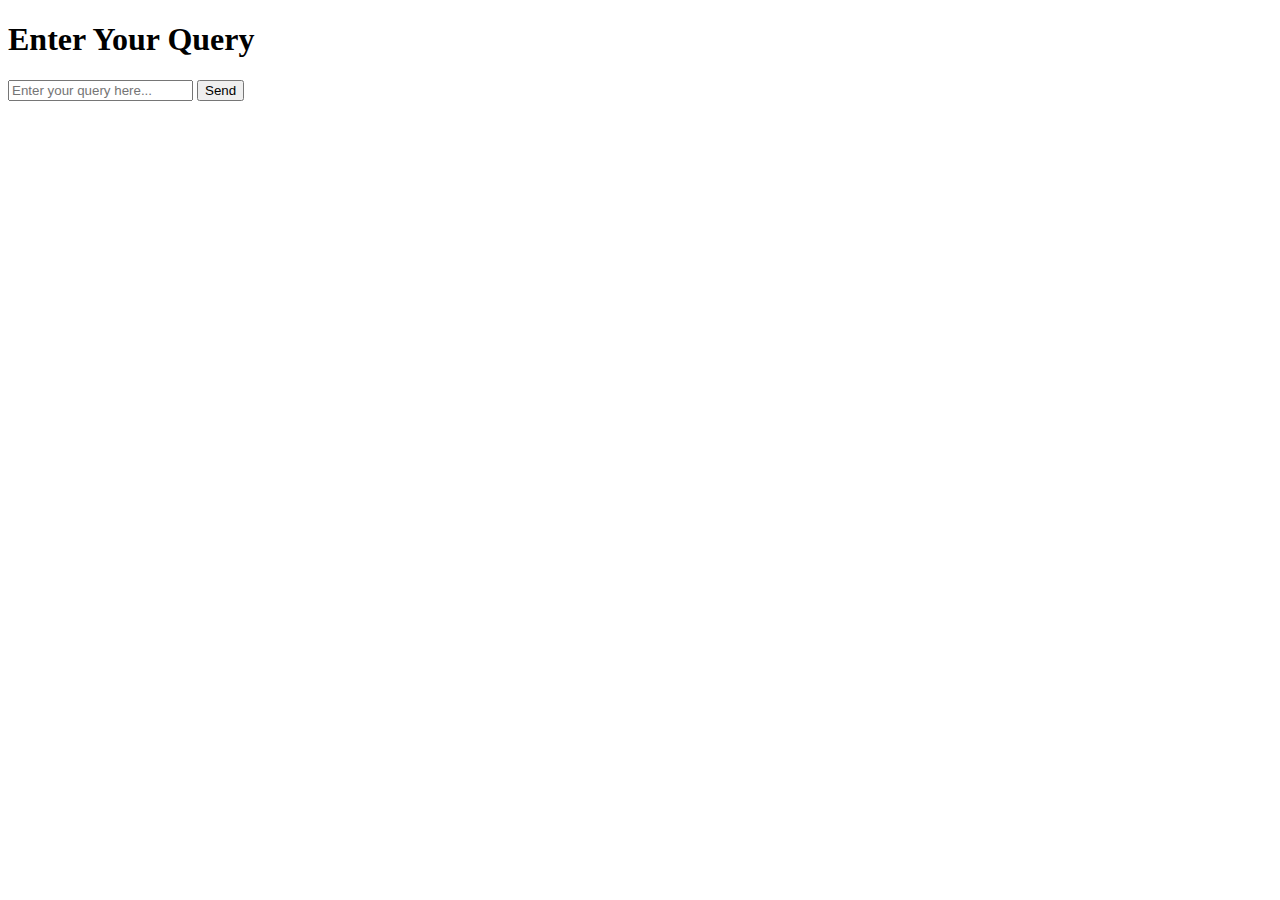
==== static/index.html @ 0bd292ad "basic front end and api working" ====
<!DOCTYPE html>
<html lang="en">
    <head>
        <meta charset="UTF-8">
        <meta name="viewport" content="width=device-width, initial-scale=1.0">
        <title>Query Quarry</title>
    </head>
    <body>
        <div class="container">
            <h1>Enter Your Query</h1>
            <input type="text" id="queryInput" placeholder="Enter your query here...">
            <button onclick="sendQuery()">Send</button>
            <p id="result"></p>
        </div>

        <script>
            function sendQuery() {
                var query = document.getElementById("queryInput").value;
                if (query === "") {
                    alert("Please enter a query.");
                    return;
                }
                fetch("http://localhost:8080/query", {
                    method: "POST",
                    body: JSON.stringify({
                        length: query.length,
                        query: query
                    }),
                    headers: {
                        "Content-type": "application/json; charset=UTF-8"
                    }
                })
                .then(response => response.json())
                .then(data => {
                    console.log(data)
                    document.getElementById('result').innerText = `Number of Occurrences: ${data.occurrences}`;
                })
                .catch(error => console.error("Error:", error))
            }
        </script>
    </body>
</html>
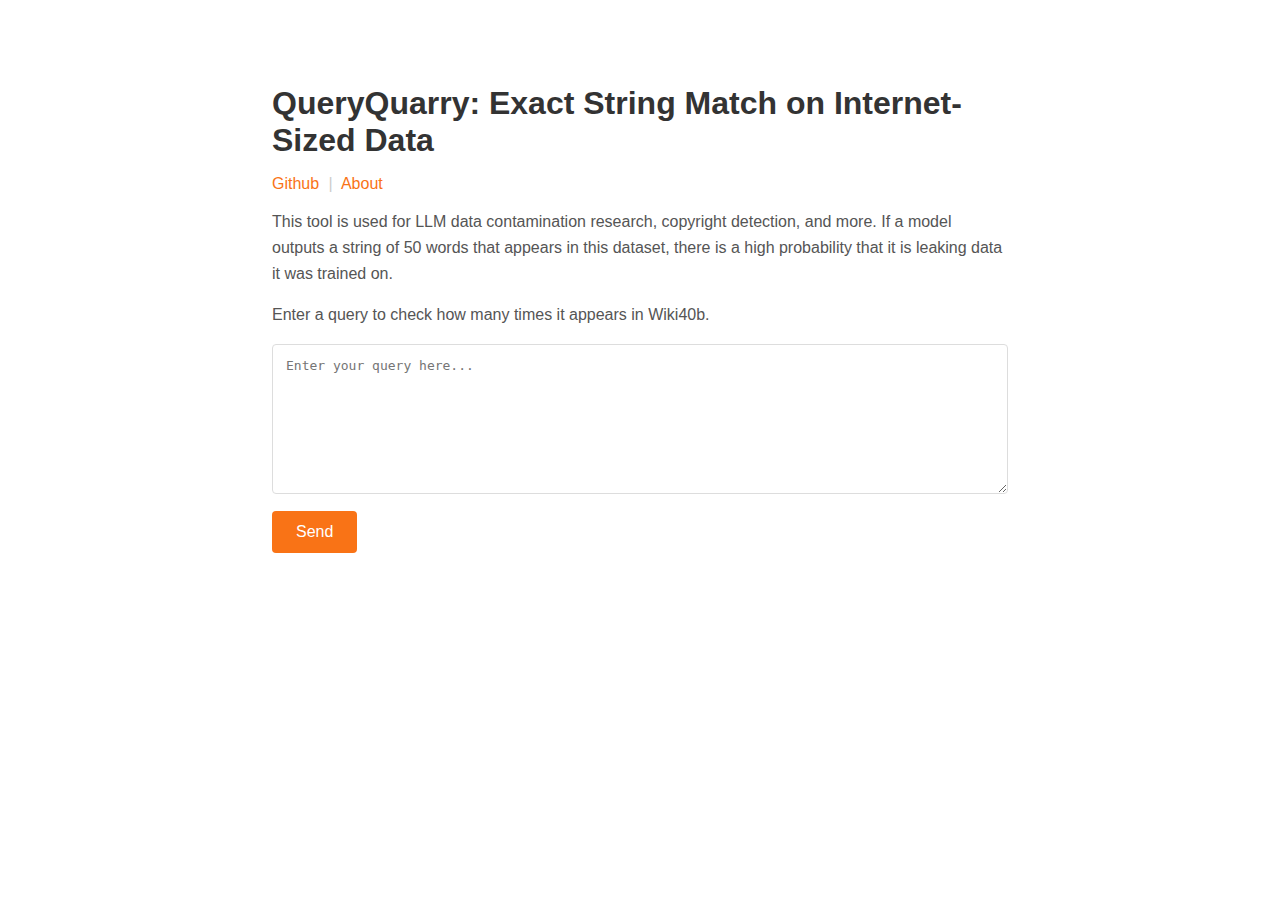
==== commit 2025c696: "style front end, add about page" ====
--- a/static/index.html
+++ b/static/index.html
@@ -1,42 +1,52 @@
 <!DOCTYPE html>
 <html lang="en">
-    <head>
-        <meta charset="UTF-8">
-        <meta name="viewport" content="width=device-width, initial-scale=1.0">
-        <title>Query Quarry</title>
-    </head>
-    <body>
-        <div class="container">
-            <h1>Enter Your Query</h1>
-            <input type="text" id="queryInput" placeholder="Enter your query here...">
-            <button onclick="sendQuery()">Send</button>
-            <p id="result"></p>
-        </div>
+<head>
+    <meta charset="UTF-8">
+    <meta name="viewport" content="width=device-width, initial-scale=1.0">
+    <title>QueryQuarry</title>
+    <link rel="stylesheet" href="styles.css">
+</head>
+<body>
+    <div class="container">
+        <h1>QueryQuarry: Exact String Match on Internet-Sized Data</h1>
+        <span>
+            <a href="https://github.com/nathan-barry/QueryQuarry">Github</a>
+            <span class="link-separator">|</span>
+            <a href="about">About</a>
+        </span>
 
-        <script>
-            function sendQuery() {
-                var query = document.getElementById("queryInput").value;
-                if (query === "") {
-                    alert("Please enter a query.");
-                    return;
+        <p>This tool is used for LLM data contamination research, copyright detection, and more. If a model outputs a string of 50 words that appears in this dataset, there is a high probability that it is leaking data it was trained on.</p>
+        <p>Enter a query to check how many times it appears in Wiki40b.</p>
+
+        <textarea id="queryInput" placeholder="Enter your query here..."></textarea>
+        <button onclick="sendQuery()">Send</button>
+        <p id="result"></p>
+    </div>
+
+    <script>
+        function sendQuery() {
+            var query = document.getElementById("queryInput").value;
+            if (query === "") {
+                alert("Please enter a query.");
+                return;
+            }
+            fetch("http://localhost:8080/query", {
+                method: "POST",
+                body: JSON.stringify({
+                    length: query.length,
+                    query: query
+                }),
+                headers: {
+                    "Content-type": "application/json; charset=UTF-8"
                 }
-                fetch("http://localhost:8080/query", {
-                    method: "POST",
-                    body: JSON.stringify({
-                        length: query.length,
-                        query: query
-                    }),
-                    headers: {
-                        "Content-type": "application/json; charset=UTF-8"
-                    }
-                })
-                .then(response => response.json())
-                .then(data => {
-                    console.log(data)
-                    document.getElementById('result').innerText = `Number of Occurrences: ${data.occurrences}`;
-                })
-                .catch(error => console.error("Error:", error))
-            }
-        </script>
-    </body>
+            })
+            .then(response => response.json())
+            .then(data => {
+                console.log(data)
+                document.getElementById('result').innerText = `Number of Occurrences: ${data.occurrences}`;
+            })
+            .catch(error => console.error("Error:", error))
+        }
+    </script>
+</body>
 </html>
--- a/static/styles.css
+++ b/static/styles.css
@@ -0,0 +1,67 @@
+body {
+    font-family: 'Arial', sans-serif;
+    background-color: #fff;
+    color: #333;
+    margin: 0;
+    padding: 0;
+}
+.container {
+    margin: 2em auto;
+    padding: 2em;
+    max-width: 800px;
+    box-sizing: border-box;
+}
+h1 {
+    font-size: 2em;
+    margin-bottom: 0.5em;
+    color: #333;
+    text-align: left;
+}
+p {
+    font-size: 1em;
+    line-height: 1.6;
+    margin-bottom: 1em;
+    color: #555;
+    text-align: left;
+}
+textarea {
+    width: 100%;
+    height: 150px;
+    padding: 1em;
+    font-size: 1em;
+    border: 1px solid #ddd;
+    border-radius: 4px;
+    margin-bottom: 1em;
+    box-sizing: border-box;
+    resize: vertical;
+}
+button {
+    background-color: #f97316;
+    color: #fff;
+    border: none;
+    padding: 0.75em 1.5em;
+    font-size: 1em;
+    border-radius: 4px;
+    cursor: pointer;
+    transition: background-color 0.3s;
+}
+button:hover {
+    background-color: #ff8733;
+}
+a {
+    color: #f97316;
+    text-decoration: none;
+    transition: color 0.3s;
+}
+a:hover {
+    color: #ff8733;
+}
+.link-separator {
+    color: #ccc;
+    margin: 0 0.3em;
+}
+#result {
+    font-size: 1em;
+    margin-top: 1em;
+    color: #333;
+}
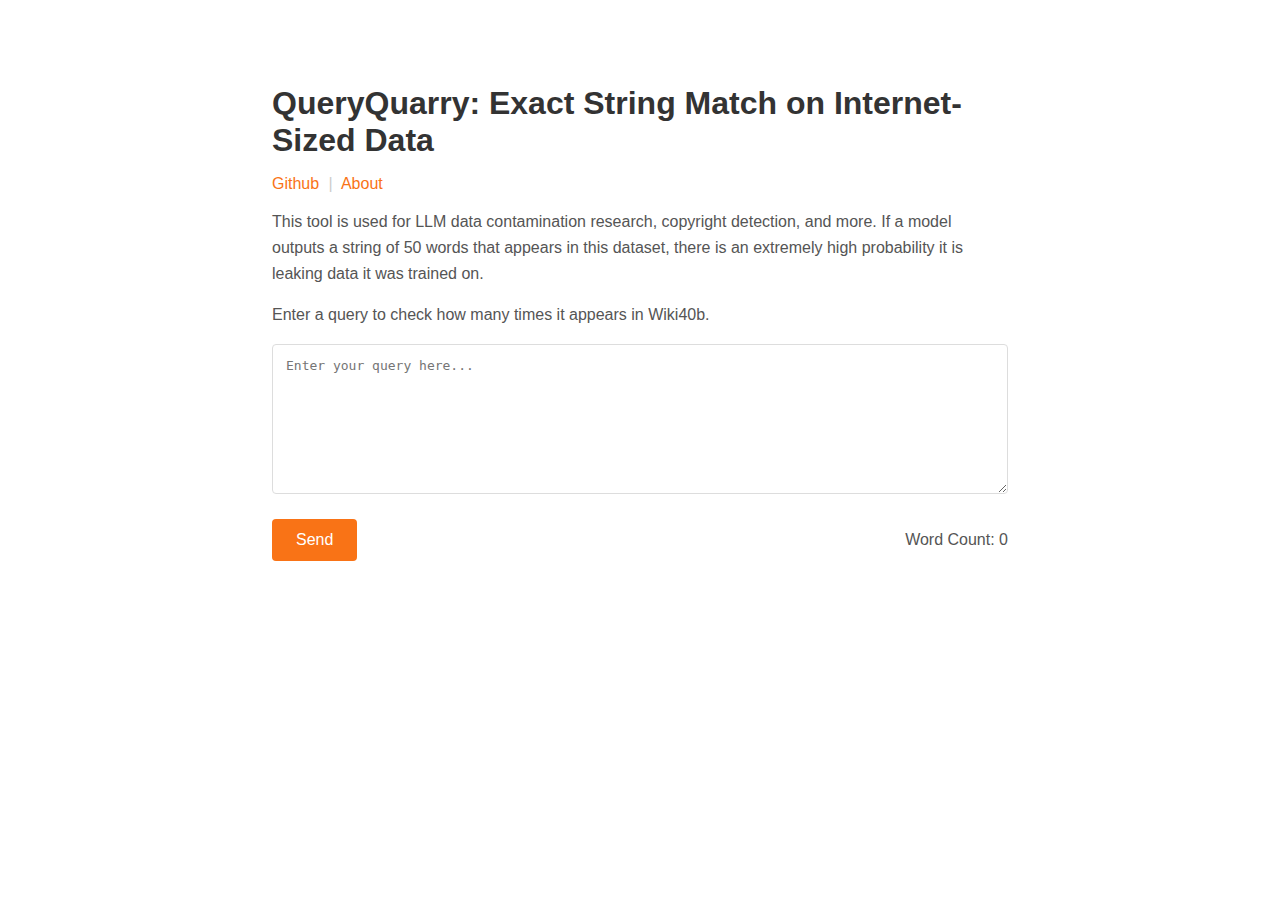
==== commit 50017a94: "add word count" ====
--- a/static/index.html
+++ b/static/index.html
@@ -15,15 +15,24 @@
             <a href="about">About</a>
         </span>
 
-        <p>This tool is used for LLM data contamination research, copyright detection, and more. If a model outputs a string of 50 words that appears in this dataset, there is a high probability that it is leaking data it was trained on.</p>
+        <p>This tool is used for LLM data contamination research, copyright detection, and more. If a model outputs a string of 50 words that appears in this dataset, there is an extremely high probability it is leaking data it was trained on.</p>
         <p>Enter a query to check how many times it appears in Wiki40b.</p>
 
-        <textarea id="queryInput" placeholder="Enter your query here..."></textarea>
-        <button onclick="sendQuery()">Send</button>
+        <textarea id="queryInput" placeholder="Enter your query here..." oninput="updateWordCount()"></textarea>
+        <div class="controls">
+            <button onclick="sendQuery()">Send</button>
+            <p id="wordCount">Word Count: 0</p>
+        </div>
         <p id="result"></p>
     </div>
 
     <script>
+        function updateWordCount() {
+            var query = document.getElementById("queryInput").value;
+            var wordCount = query.trim() === "" ? 0 : query.trim().split(/\s+/).length;
+            document.getElementById("wordCount").innerText = `Number of Words: ${wordCount}`;
+        }
+
         function sendQuery() {
             var query = document.getElementById("queryInput").value;
             if (query === "") {
--- a/static/styles.css
+++ b/static/styles.css
@@ -35,6 +35,12 @@
     box-sizing: border-box;
     resize: vertical;
 }
+.controls {
+    display: flex;
+    justify-content: space-between;
+    align-items: center;
+    margin-bottom: 1em;
+}
 button {
     background-color: #f97316;
     color: #fff;
@@ -60,8 +66,3 @@
     color: #ccc;
     margin: 0 0.3em;
 }
-#result {
-    font-size: 1em;
-    margin-top: 1em;
-    color: #333;
-}
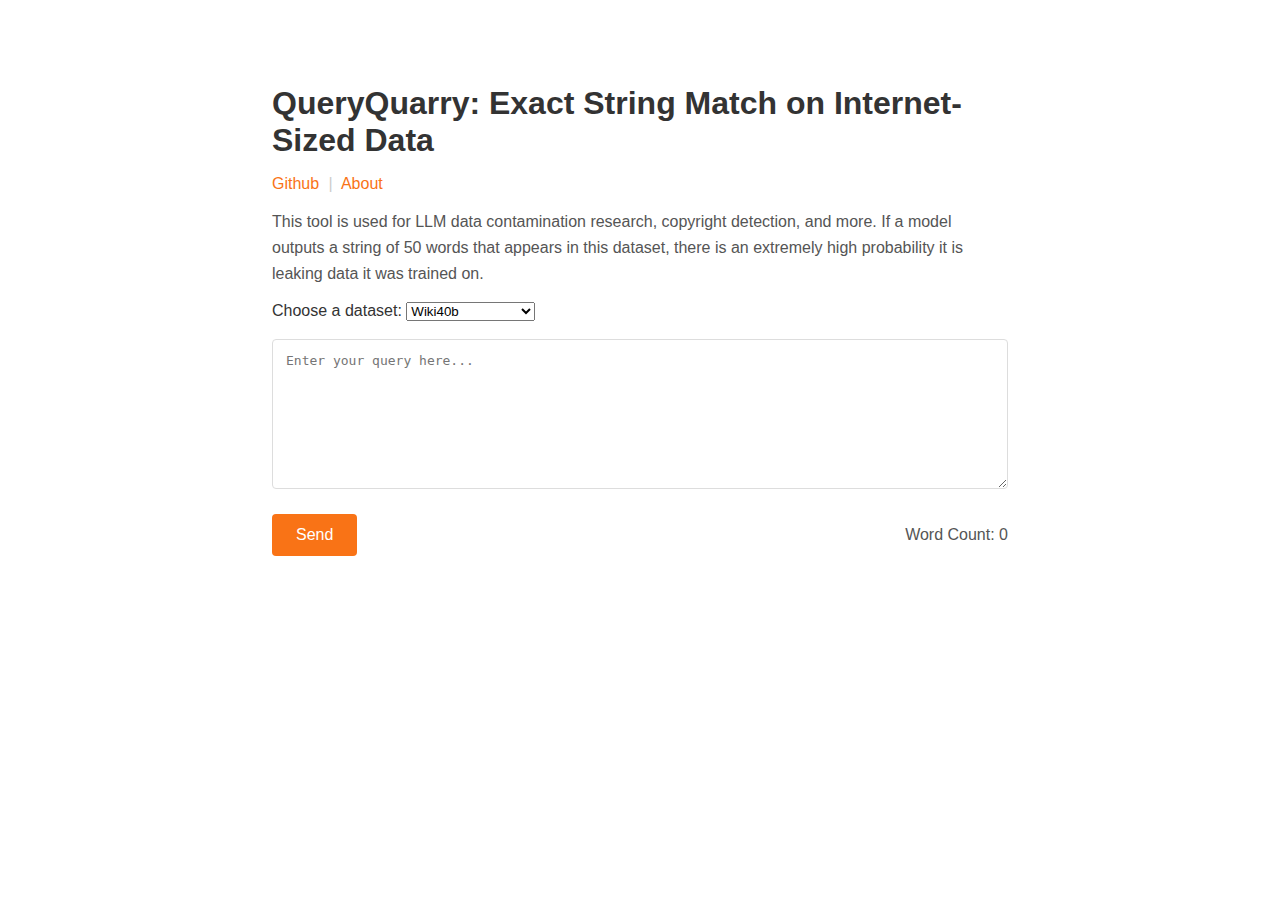
==== commit 0ff111b6: "add choose dataset on frontend" ====
--- a/static/index.html
+++ b/static/index.html
@@ -5,6 +5,7 @@
     <meta name="viewport" content="width=device-width, initial-scale=1.0">
     <title>QueryQuarry</title>
     <link rel="stylesheet" href="styles.css">
+    <script src="scripts.js" defer></script>
 </head>
 <body>
     <div class="container">
@@ -16,46 +17,24 @@
         </span>
 
         <p>This tool is used for LLM data contamination research, copyright detection, and more. If a model outputs a string of 50 words that appears in this dataset, there is an extremely high probability it is leaking data it was trained on.</p>
-        <p>Enter a query to check how many times it appears in Wiki40b.</p>
 
+        <label for="datasetSelect">Choose a dataset:</label>
+        <select id="datasetSelect">
+            <option value="./data/wiki40b.test">Wiki40b</option>
+            <option value="./data/tiny_shakespeare.test">Tiny Shakespeare</option>
+        </select>
+        <br>
+
+        <br>
         <textarea id="queryInput" placeholder="Enter your query here..." oninput="updateWordCount()"></textarea>
         <div class="controls">
             <button onclick="sendQuery()">Send</button>
             <p id="wordCount">Word Count: 0</p>
         </div>
-        <p id="result"></p>
+
+        <br>
+        <p id="resultNum"></p>
+        <p id="resultSentences"></p>
     </div>
-
-    <script>
-        function updateWordCount() {
-            var query = document.getElementById("queryInput").value;
-            var wordCount = query.trim() === "" ? 0 : query.trim().split(/\s+/).length;
-            document.getElementById("wordCount").innerText = `Number of Words: ${wordCount}`;
-        }
-
-        function sendQuery() {
-            var query = document.getElementById("queryInput").value;
-            if (query === "") {
-                alert("Please enter a query.");
-                return;
-            }
-            fetch("http://localhost:8080/query", {
-                method: "POST",
-                body: JSON.stringify({
-                    length: query.length,
-                    query: query
-                }),
-                headers: {
-                    "Content-type": "application/json; charset=UTF-8"
-                }
-            })
-            .then(response => response.json())
-            .then(data => {
-                console.log(data)
-                document.getElementById('result').innerText = `Number of Occurrences: ${data.occurrences}`;
-            })
-            .catch(error => console.error("Error:", error))
-        }
-    </script>
 </body>
 </html>
